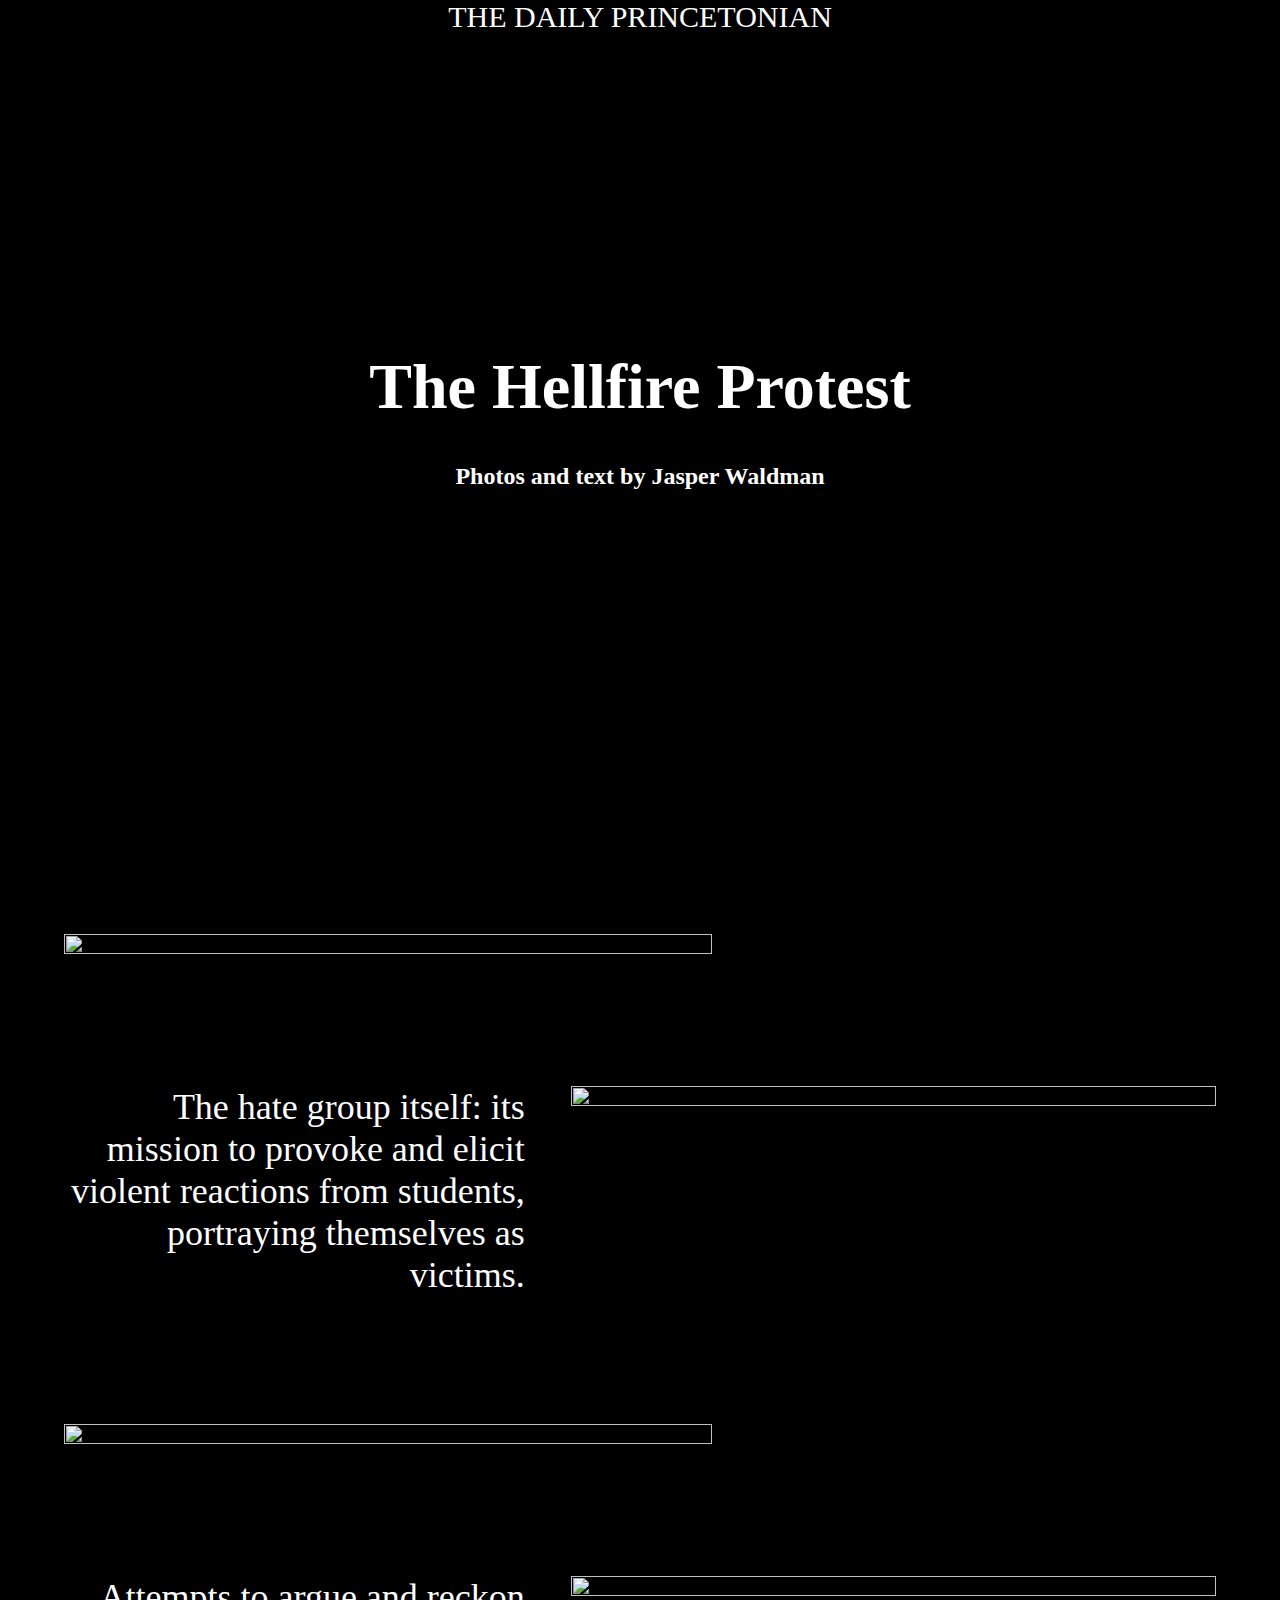
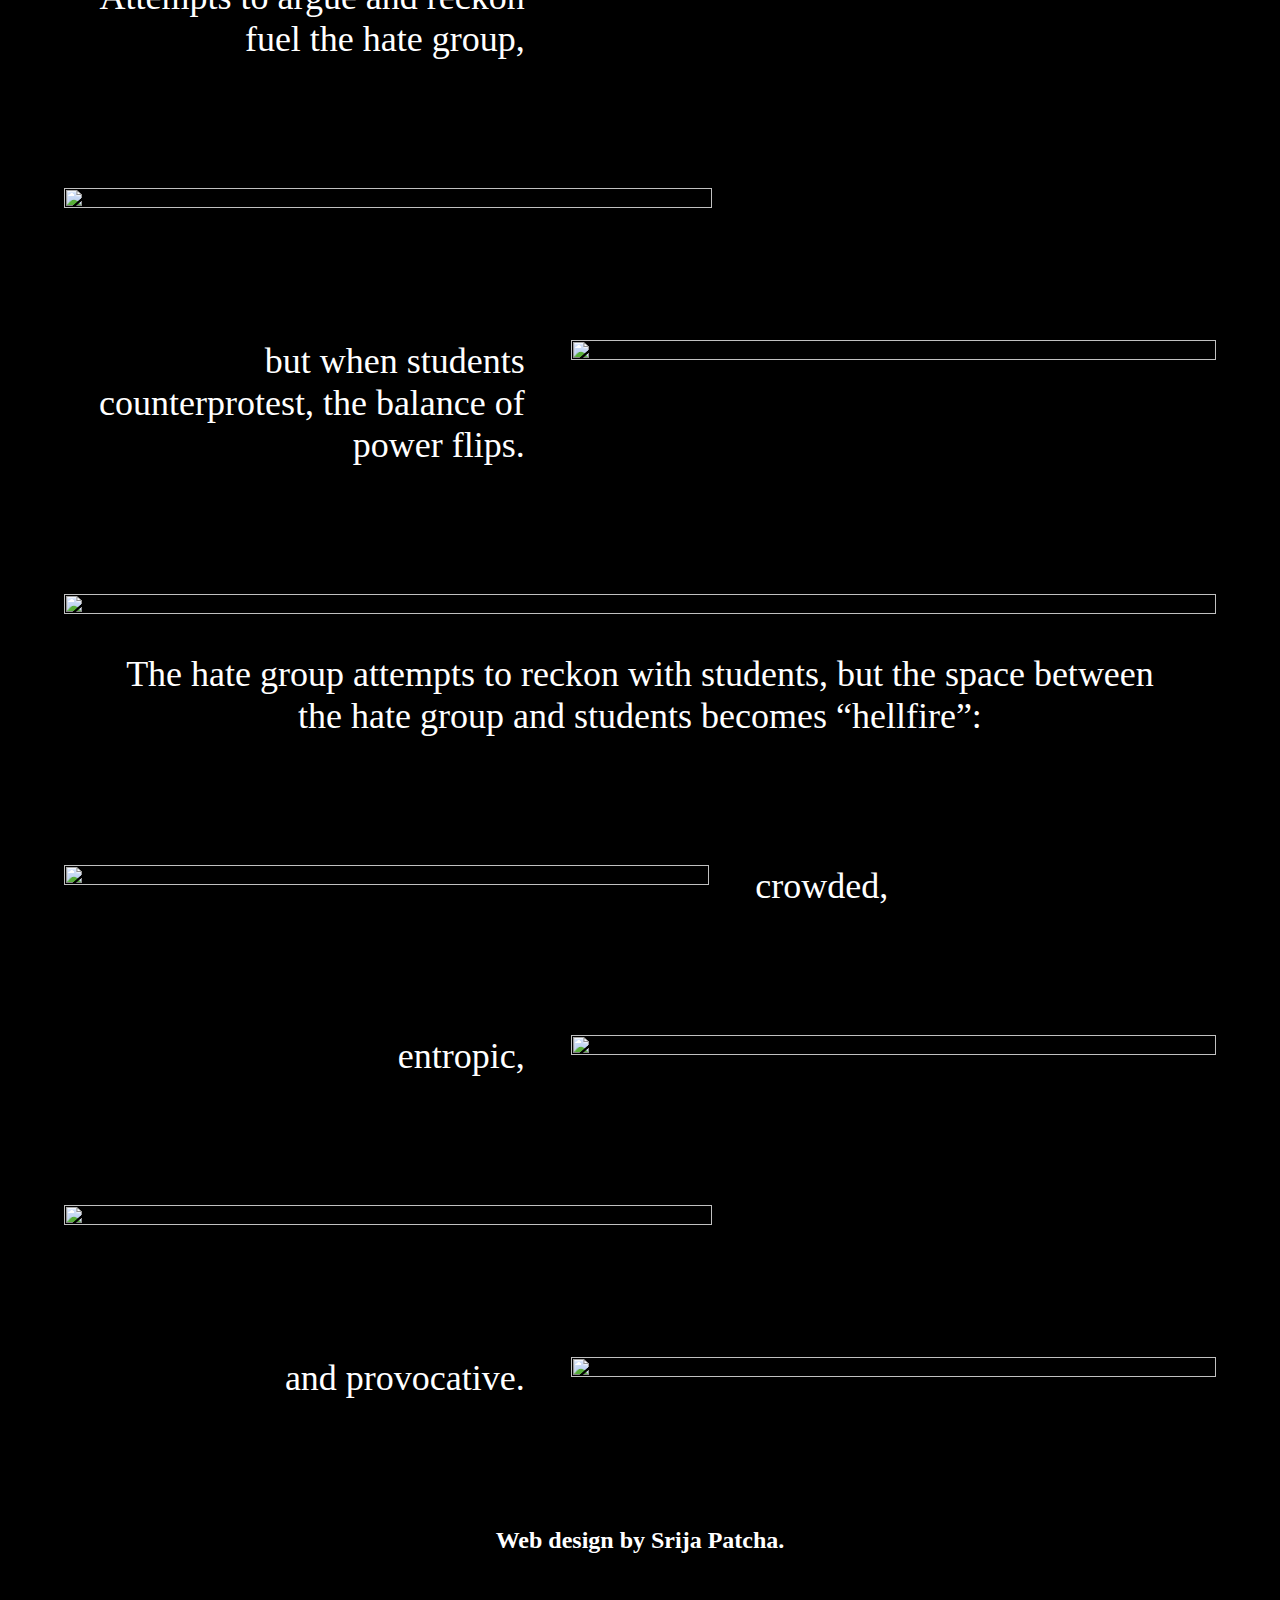
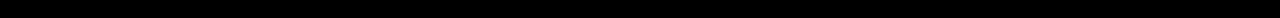
==== hellfire-essay/index.html @ 3157e3cf "added hellfire essay" ====
<!DOCTYPE html>
<html>
  <head>
    <!-- usually this can just be the headline, but check in -->
    <title>The Hellfire Protest</title>
    <!-- 
        CHANGE THIS! "preview-img.png" defines what the preview image will be for 
        links and social media, so be sure to change this to whatever the
         dominant media will be
    -->
    <meta property="og:image" content="assets/JSW06031.jpg">

    <!--
        CHANGE THIS! Make the content something meaningful to the article
        (reach out to editor for suggestions if needed)
    -->
    <meta property="og:description" content="The Hellfire Protest"/>

    <!-- defines standard character set—useful for ensuring curly quotes
      aren't corrupted by different encodings -->

    <meta http-equiv="Content-Type" content="text/html; charset=UTF-8">

    <!-- ensures mobile layout works-->
    <meta name="viewport" content="width=device-width">

    
    <!-- link to our logo for favicon -->
    <link rel="icon" type="image/png" href="https://dirgyzwl2hnqq.cloudfront.net/ff9419fb986f760c1b0b24d4b9046051/dist/img/favicons/apple-icon-57x57.png"/>
    
    <!-- Global site tag (gtag.js) - Google Analytics COMMENT OUT UNTIL PUB -->
    <!-- <script async src="https://www.googletagmanager.com/gtag/js?id=G-H0QFG1LJXS"></script>
    <script>
      window.dataLayer = window.dataLayer || [];
      function gtag(){dataLayer.push(arguments);}
      gtag('js', new Date());
      gtag('config', 'G-H0QFG1LJXS');
    </script> -->
     <!--/site tag-->
 
    <!-- 
        a reference to our brand fonts (if there's any Adobe font not 
        available on the stylesheet, let the head digital news 
        editor know and it can be added) 
    -->

    <script src="https://cdnjs.cloudflare.com/ajax/libs/jquery/3.5.1/jquery.min.js"></script>

    <link rel="stylesheet" href="https://use.typekit.net/gkx8zdh.css">

    <!-- reference to your CSS -->
    <link href="styles.css" rel="stylesheet" type="text/css"/>
    
    <!-- reference to your JavaScript -->
    <!-- <script src="script.js"></script> -->
    
    <!-- add references to additional scripts here if needed -->
    <script src="https://unpkg.com/intersection-observer"></script>
    <script src="https://unpkg.com/scrollama"></script>

  </head>

  <body>
    <!-- Content goes here -->
    <p class=logo style="text-align: center;"><a href="https://www.dailyprincetonian.com" style="color: white;">THE DAILY PRINCETONIAN</a></p>
    
    <div class="header">
        <h1 class="title">The Hellfire Protest</h1>
        <h2 class="author">Photos and text by Jasper Waldman</h2>
    </div>
    
    <div class="wide-frame">
        <img class="portrait-wide" src="assets/JSW05976.jpg">
    </div>

    <div class="frame-one reverse">
        <div class="caption-left">
            The hate group itself: its mission to provoke and elicit violent reactions from students, portraying themselves as victims.
        </div>
        <img class="portrait" src="assets/JSW05966.jpg">
    </div>

    <div class="wide-frame">
        <img class="portrait-wide" src="assets/JSW05946.jpg">
    </div>

    <div class="frame-one reverse">
        <div class="caption-left">
            Attempts to argue and reckon fuel the hate group,    
        </div>
        <img class="portrait" src="assets/JSW05925.jpg">
    </div>

    <div class="wide-frame">
        <img class="portrait-wide" src="assets/JSW05993.jpg">
    </div>

    <div class="frame-one reverse">
        <div class="caption-left">
            but when students counterprotest, the balance of power flips.    
        </div>
        <img class="landscape" src="assets/JSW06020.jpg">
    </div>

    <div class="wide-frame">
        <img class="landscape-wide" src="assets/JSW06031.jpg">
        <div class="caption-center">
            The hate group attempts to reckon with students, but the space between the hate group and students becomes “hellfire”:
        </div>
    </div>

    <div class="frame-two forward">
        <img class="landscape" src="assets/JSW06023.jpg">
        <div class="caption-right">
            crowded,    
        </div>
    </div>

    <div class="frame-one reverse">
        <div class="caption-left">
            entropic,   
        </div>
        <img class="portrait" src="assets/JSW06039.jpg">
    </div>

    <div class="wide-frame">
        <img class="portrait-wide" src="assets/JSW06066.jpg">
    </div>

    <div class="frame-one reverse">
        <div class="caption-left">
            and provocative.   
        </div>
        <img class="portrait" src="assets/JSW06058.jpg">
    </div>

    <div style="text-align: center; padding-top: 0; padding-bottom: 5%">
        <h2 style="text-align: center; color: white;">Web design by Srija Patcha.</h2>
    </div>

  </body>

  

</html>
---- hellfire-essay/styles.css ----
* {
    margin: 0; padding: 0;
    font-family: minion-pro;
}
  
body{
    background-color: black;
}

.header{
    height: 90vh;
    margin-bottom: 10vh;
    grid-column-start: 1;
    grid-column-end: 3;
  
    text-align: center;
    display: flex;
    flex-direction: column;
    justify-content: center;
    align-items: center;
}

.description{
    height: fit-content;
    padding-bottom: 10vh;
    grid-column-start: 1;
    grid-column-end: 3;
  
    text-align: center;
    display: flex;
    justify-content: center;
    align-items: center;
}

.logo a{
    color: white;
    text-decoration: none;
    font-size: 30px;
}

.author {
    padding: 3%;
    color: white;
}

.title {
    color: white;
    font-size: 5vw;
}

.frame-one {
    width: 90vw;
    margin: 10% auto;
    display: grid;
    grid-template-columns: 40% 56%;
    grid-gap: 4%;
}

.frame-two {
    width: 90vw;
    margin: 10% auto;
    display: grid;
    grid-template-columns: 56% 40%;
    grid-gap: 4%;
}

.wide-frame {
    width: 90vw;
    margin: 0 auto;
    height: fit-content;
}

.portrait-wide {
    width: 75%;
    height: fit-content;
    left: 5%;
}

.landscape-wide {
    width: 100%;
    height: fit-content;
}

.portrait {
    width: 100%;
    height: fit-content;
    left: 0%;
}

.landscape {
    width: 100%;
    height: fit-content;
    left: 0%;
}

.caption-center {
    width: 90%;
    margin: 0 auto;
    text-align: center;
    color: white;
    font-size: 2.25rem; 
    margin-top: 3%;
}

.caption-right {
    grid-column: 2;
    color: white;
    display: flex;
    align-items: center;
    justify-content: flex-start;
    margin: 0;
    font-size: 2.25rem;
}

.caption-left {
    grid-column: 1;
    color: white;
    display: flex;
    align-items: center;
    justify-content: flex-end;
    text-align: right;
    margin: 0;
    font-size: 2.25rem; 
}

h3 {
    width: 70vw;
    font-size: 25px;
    line-height: 40px;
    padding-bottom: 5%;
    font-weight: 100;
    color: white;
}

/* sets different rules for narrower screens (usually meaning mobile) If
you want to quickly test how this works on your computer, just make your 
browser window really skinny */
@media screen and (max-width: 800px) {

    .logo {
        font-size: 20px;
    }

    .title {
        font-size: 3.5rem;
    }

    .frame-one {
        display: unset;
        grid-template-columns: unset;
        grid-gap: unset;
        width: 90vw;
        margin: 10% auto;
    }

    .frame-two {
        display: unset;
        grid-template-columns: unset;
        grid-gap: unset;
        width: 90vw;
        margin: 10% auto;
    }

    .header {
        margin-bottom: 50%;
    }

    h3 {
        font-size: 1.4rem;
    }

    .forward {
        display: flex;
        flex-direction: column;
    }

    .reverse {
        display: flex;
        flex-direction: column-reverse;
    }

    .wide-frame {
        width: 90vw;
        margin: 0 auto;
        height: fit-content;
    }
    
    .portrait-wide {
        width: 100%;
        height: fit-content;
    }
    
    .landscape-wide {
        width: 100%;
        height: fit-content;
    }

    .caption-center {
        width: 94%;
        margin: 0 auto;
        text-align: center;
        color: white;
        font-size: 1.75rem; 
        margin-top: 3%;
    }

    .caption-right {
        width: 94%;
        margin: 0 auto;
        text-align: center;
        justify-content: center;
        align-items: center;
        color: white;
        font-size: 1.75rem; 
        margin-top: 3%;
    }
    
    .caption-left {
        width: 94%;
        margin: 0 auto;
        text-align: center;
        justify-content: center;
        align-items: center;
        color: white;
        font-size: 1.75rem; 
        margin-top: 3%;
    }
}
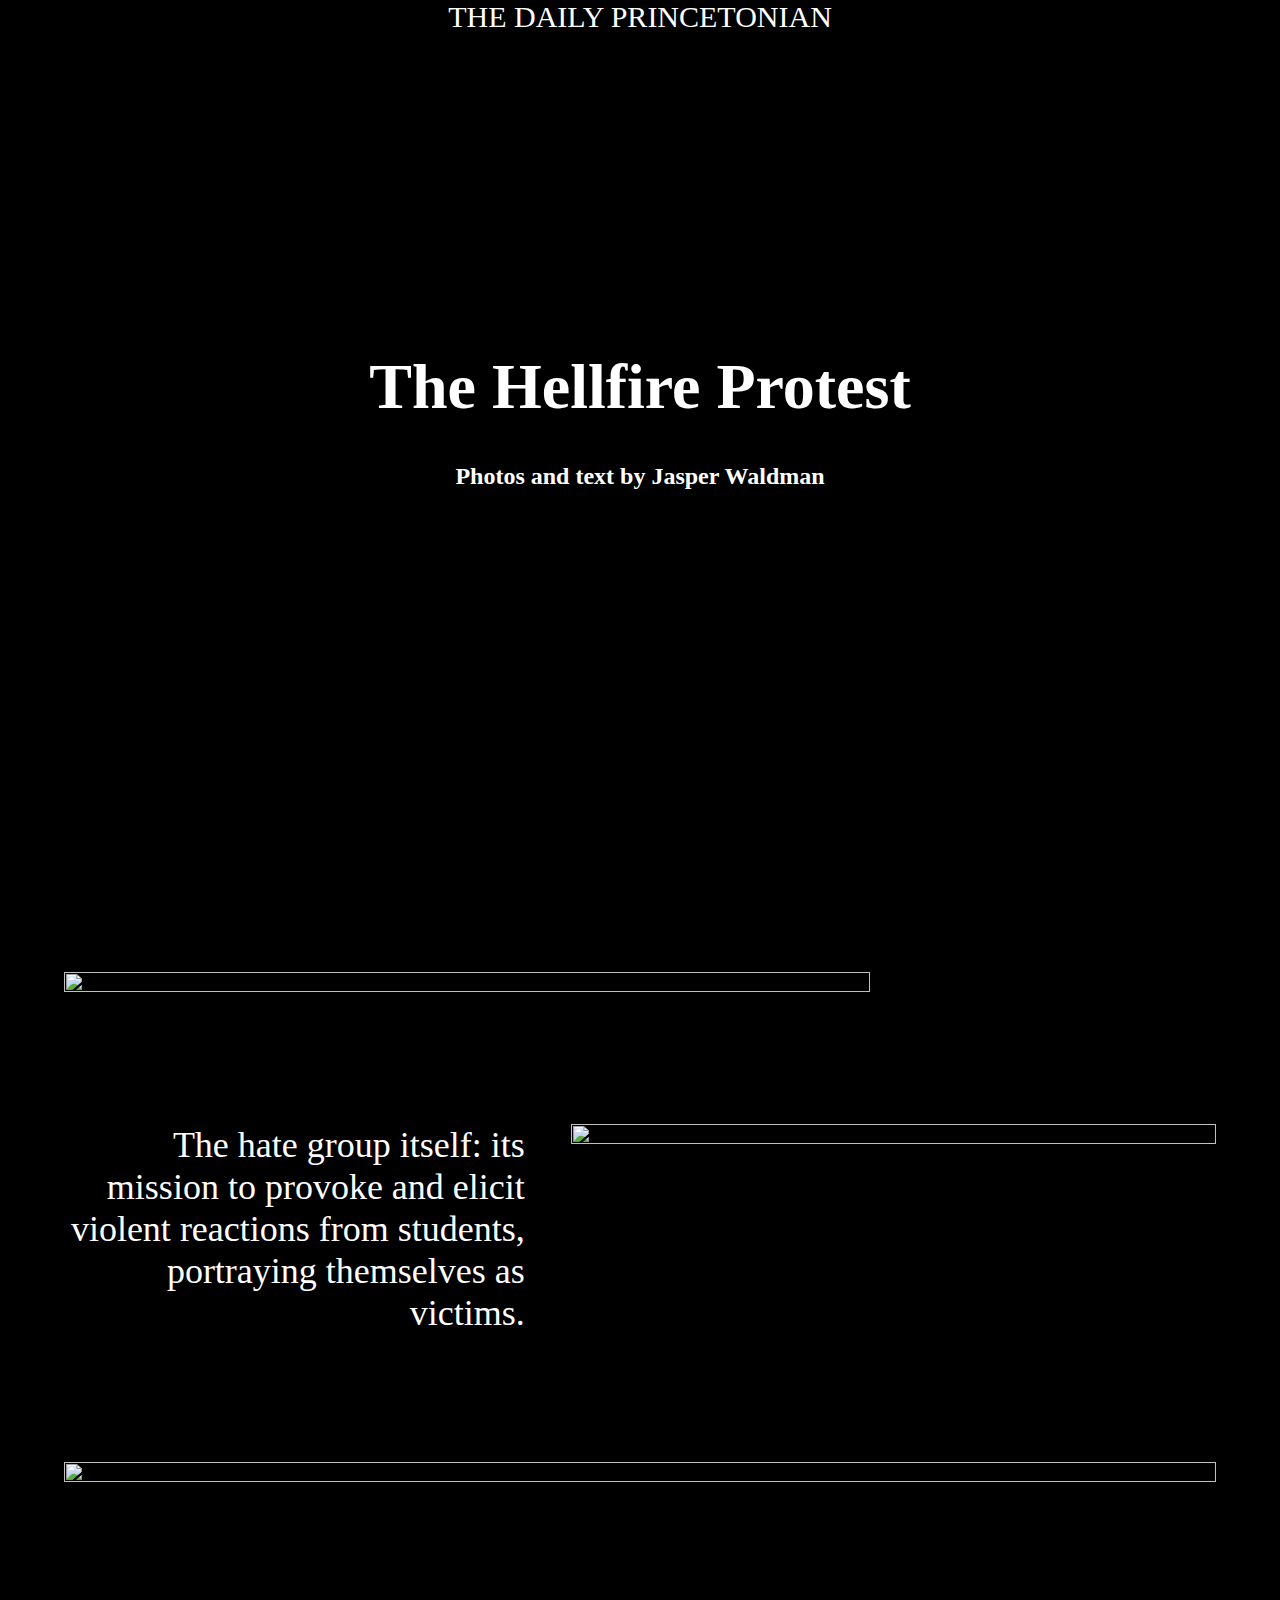
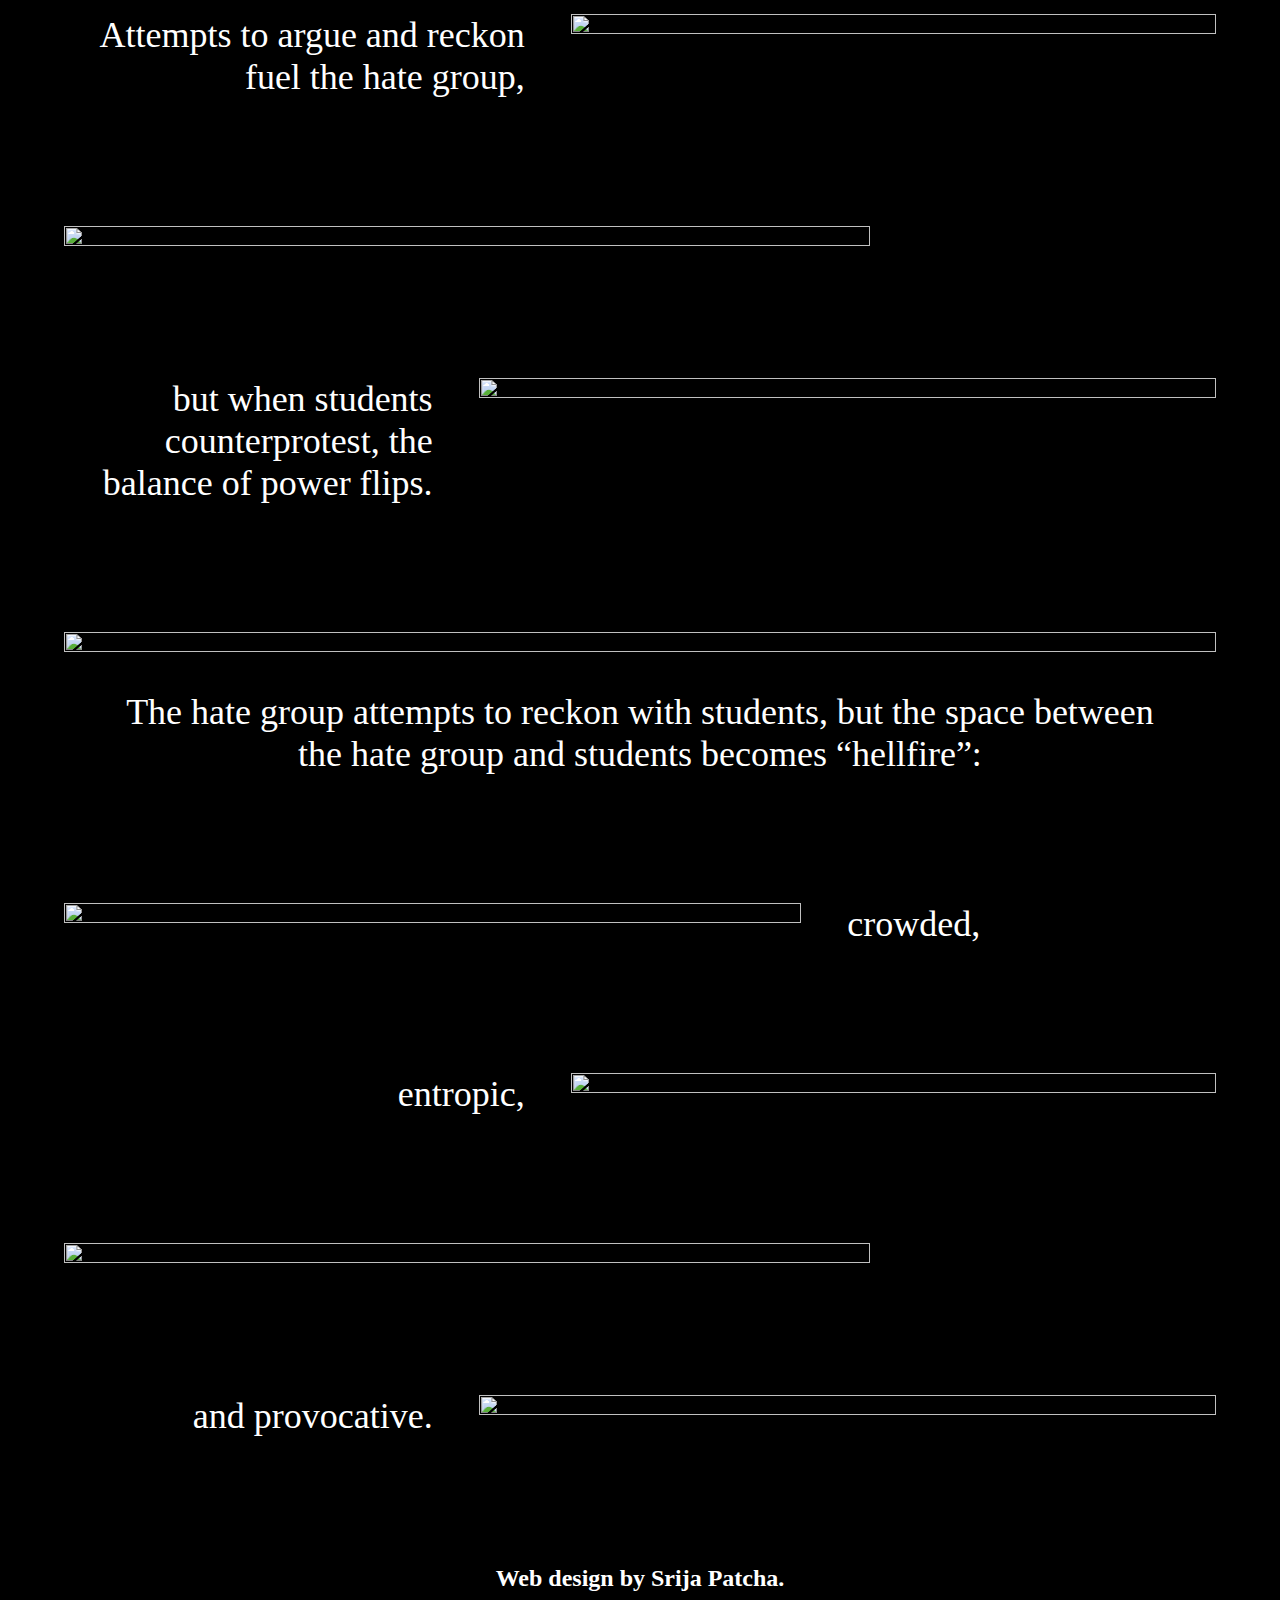
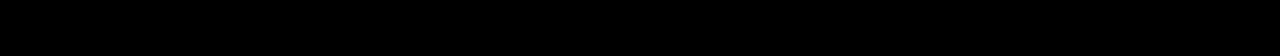
==== commit 967f1411: "fixed sizing issues" ====
--- a/hellfire-essay/index.html
+++ b/hellfire-essay/index.html
@@ -69,6 +69,116 @@
         <h2 class="author">Photos and text by Jasper Waldman</h2>
     </div>
     
+    <div class="frame wide reverse">
+        <div class="photo-right-portrait">
+            <div class="image-border-right-portrait">
+                <img class="portrait" src="assets/JSW05976.jpg">
+            </div>
+        </div>
+    </div>
+
+    <div class="frame image-right reverse">
+        <div class="caption-left">
+            The hate group itself: its mission to provoke and elicit violent reactions from students, portraying themselves as victims.
+        </div>
+        <div class="photo-right-portrait">
+            <div class="image-border-right-portrait" style="width: 100%;">
+                <img class="portrait" src="assets/JSW05966.jpg">
+            </div>
+        </div>
+    </div>
+
+    <div class="frame wide reverse">
+        <div class="photo-right-landscape">
+            <div class="image-border-right-landscape">
+                <img class="landscape" src="assets/JSW05946.jpg">
+            </div>
+        </div>
+    </div>
+
+    <div class="frame image-right reverse">
+        <div class="caption-left">
+            Attempts to argue and reckon fuel the hate group,
+        </div>
+        <div class="photo-right-portrait">
+            <div class="image-border-right-portrait" style="width: 100%;">
+                <img class="portrait" src="assets/JSW05925.jpg">
+            </div>
+        </div>
+    </div>
+
+    <div class="frame wide reverse">
+        <div class="photo-right-portrait">
+            <div class="image-border-right-portrait">
+                <img class="portrait" src="assets/JSW05993.jpg">
+            </div>
+        </div>
+    </div>
+
+    <div class="frame image-right-ls reverse">
+        <div class="caption-left">
+            but when students counterprotest, the balance of power flips.
+        </div>
+        <div class="photo-right-portrait">
+            <div class="image-border-right-portrait" style="width: 100%;">
+                <img class="portrait" src="assets/JSW06020.jpg">
+            </div>
+        </div>
+    </div>
+
+    <div class="frame wide reverse">
+        <div class="photo-right-landscape">
+            <div class="image-border-right-landscape">
+                <img class="landscape" src="assets/JSW06031.jpg">
+            </div>
+            <div class="caption-center">
+                The hate group attempts to reckon with students, but the space between the hate group and students becomes “hellfire”:
+            </div>
+        </div>
+    </div>
+
+    <div class="frame image-left-ls forward">
+        <div class="photo-left-landscape">
+            <div class="image-border-left-landscape">
+                <img class="landscape" src="assets/JSW06023.jpg">
+            </div>
+        </div>
+        <div class="caption-right">
+            crowded,
+        </div>
+    </div>
+
+    <div class="frame image-right reverse">
+        <div class="caption-left">
+            entropic, 
+        </div>
+        <div class="photo-right-portrait">
+            <div class="image-border-right-portrait" style="width: 100%;">
+                <img class="portrait" src="assets/JSW06039.jpg">
+            </div>
+        </div>
+    </div>
+
+    <div class="frame wide reverse">
+        <div class="photo-right-portrait">
+            <div class="image-border-right-portrait">
+                <img class="portrait" src="assets/JSW06066.jpg">
+            </div>
+        </div>
+    </div>
+
+    <div class="frame image-right-ls reverse">
+        <div class="caption-left">
+            and provocative.
+        </div>
+        <div class="photo-right-portrait">
+            <div class="image-border-right-portrait" style="width: 100%;">
+                <img class="portrait" src="assets/JSW06058.jpg">
+            </div>
+        </div>
+    </div>
+
+<!-- 
     <div class="wide-frame">
         <img class="portrait-wide" src="assets/JSW05976.jpg">
     </div>
@@ -81,7 +191,7 @@
     </div>
 
     <div class="wide-frame">
-        <img class="portrait-wide" src="assets/JSW05946.jpg">
+        <img class="landscape-wide" src="assets/JSW05946.jpg">
     </div>
 
     <div class="frame-one reverse">
@@ -92,7 +202,7 @@
     </div>
 
     <div class="wide-frame">
-        <img class="portrait-wide" src="assets/JSW05993.jpg">
+        <img class="portrait-wide special-four" src="assets/JSW05993.jpg">
     </div>
 
     <div class="frame-one reverse">
@@ -103,14 +213,14 @@
     </div>
 
     <div class="wide-frame">
-        <img class="landscape-wide" src="assets/JSW06031.jpg">
+        <img class="landscape-wide special-one" src="assets/JSW06031.jpg">
         <div class="caption-center">
             The hate group attempts to reckon with students, but the space between the hate group and students becomes “hellfire”:
         </div>
     </div>
 
     <div class="frame-two forward">
-        <img class="landscape" src="assets/JSW06023.jpg">
+        <img class="landscape special-two" src="assets/JSW06023.jpg">
         <div class="caption-right">
             crowded,    
         </div>
@@ -120,7 +230,7 @@
         <div class="caption-left">
             entropic,   
         </div>
-        <img class="portrait" src="assets/JSW06039.jpg">
+        <img class="portrait special-three" src="assets/JSW06039.jpg">
     </div>
 
     <div class="wide-frame">
@@ -131,8 +241,8 @@
         <div class="caption-left">
             and provocative.   
         </div>
-        <img class="portrait" src="assets/JSW06058.jpg">
-    </div>
+        <img class="landscape" src="assets/JSW06058.jpg">
+    </div> -->
 
     <div style="text-align: center; padding-top: 0; padding-bottom: 5%">
         <h2 style="text-align: center; color: white;">Web design by Srija Patcha.</h2>
--- a/hellfire-essay/styles.css
+++ b/hellfire-essay/styles.css
@@ -5,6 +5,9 @@
   
 body{
     background-color: black;
+    /* animation: fadeInAnimation ease 1.0s; 
+    animation-iteration-count: 1; 
+    animation-fill-mode: forwards; */
 }
 
 .header{
@@ -36,6 +39,313 @@
     color: white;
     text-decoration: none;
     font-size: 30px;
+    
+}
+
+.author {
+    padding: 3%;
+    color: white;
+}
+
+.title {
+    color: white;
+    font-size: 5vw;
+}
+
+.frame {
+    width: 90vw;
+    margin: 10% auto;
+    display: grid;
+
+    /* padding-bottom: 5%;
+    opacity: 0; */
+
+    /* -webkit-transition: all 0.2s ease;
+    -moz-transition: all 0.2s ease;
+    -o-transition: all 0.2s ease;
+    -ms-transition: all 0.2s ease;
+    transition: all 0.2s ease; */
+}
+
+.image-right {
+    grid-template-columns: 40% 56%;
+    grid-gap: 4%;
+}
+
+.image-right-ls {
+    grid-template-columns: 32% 64%;
+    grid-gap: 4%;
+}
+
+.image-left-ls {
+    grid-template-columns: 64% 32%;
+    grid-gap: 4%;
+}
+
+.wide {
+    grid-template-columns: 0% 100%;
+    grid-gap: 0%;
+
+    /* padding-bottom: 5%;
+    opacity: 0; */
+
+    /* -webkit-transition: all 0.2s ease;
+    -moz-transition: all 0.2s ease;
+    -o-transition: all 0.2s ease;
+    -ms-transition: all 0.2s ease;
+    transition: all 0.2s ease; */
+}
+
+/* .special {
+    padding-bottom: 0%;
+}
+
+.in-view {
+    opacity: 1;
+} */
+
+.photo-left-landscape {
+    grid-column: 1;
+    text-align: right;
+}
+
+.photo-right-landscape {
+    grid-column: 2;
+    text-align: left;
+}
+
+.photo-right-portrait {
+    grid-column: 2;
+    text-align: left;
+}
+
+.image-border-left-landscape {
+    width: 100%;
+    height: fit-content;
+    /* padding: 2%;    
+    border: 1px solid white; */
+    display: flex;
+    justify-self: flex-end;
+}
+
+.image-border-right-portrait {
+    width: 70%;
+    height: fit-content;
+    /* padding: 2%;    
+    border: 1px solid white; */
+    display: flex;
+    justify-self: flex-start;
+}
+
+.image-border-right-landscape {
+    width: 100%;
+    height: fit-content;
+    /* padding: 2%;    
+    border: 1px solid white; */
+    display: flex;
+    justify-self: flex-start;
+}
+
+.landscape {
+    margin: 0;
+    width: 100%;
+    height: 100%;
+    max-width: 2400px;
+    max-height: 1600px;
+}
+
+.portrait {
+    margin: 0;
+    width: 100%;
+    height: 100%;
+    max-width: 1600px;
+    max-height: 2400px;
+}
+
+.caption-right {
+    grid-column: 2;
+    color: white;
+    display: flex;
+    align-items: center;
+    justify-content: flex-start;
+    text-align: left;
+    margin: 0;
+    font-size: 2.25rem;
+    /* overflow: scroll; */
+}
+
+.caption-left {
+    grid-column: 1;
+    color: white;
+    display: flex;
+    align-items: center;
+    justify-content: flex-end;
+    text-align: right;
+    margin: 0;
+    font-size: 2.25rem;
+    /* overflow: scroll; */
+}
+
+.caption-center {
+    width: 90%;
+    margin: 0 auto;
+    text-align: center;
+    color: white;
+    font-size: 2.25rem; 
+    margin-top: 3%;
+}
+
+h3 {
+    width: 70vw;
+    font-size: 25px;
+    line-height: 40px;
+    padding-bottom: 5%;
+    font-weight: 100;
+    color: white;
+}
+
+/* sets different rules for narrower screens (usually meaning mobile) If
+you want to quickly test how this works on your computer, just make your 
+browser window really skinny */
+@media screen and (max-width: 800px) {
+
+    .logo {
+        font-size: 20px;
+    }
+
+    .title {
+        font-size: 3.5rem;
+    }
+
+    .frame {
+        width: 90vw;
+        margin: 20% auto;
+        display: unset;
+        grid-template-columns: unset;
+        grid-gap: unset;
+    }
+
+    .header {
+        margin-bottom: 50%;
+    }
+
+    .description {
+        margin-bottom: 10%;
+    }
+
+    h3 {
+        font-size: 1.4rem;
+    }
+
+    .dropcap {
+        margin-top: 20px;
+    }
+
+    .forward {
+        display: flex;
+        flex-direction: column;
+    }
+
+    .reverse {
+        display: flex;
+        flex-direction: column-reverse;
+    }
+
+    .photo-left-landscape {
+        grid-column: unset;
+        text-align: center;
+        height: fit-content;
+    }
+    
+    .photo-right-landscape {
+        grid-column: unset;
+        text-align: center;
+        height: fit-content;
+    }
+    
+    .photo-right-portrait {
+        grid-column: unset;
+        text-align: center;
+        height: fit-content;
+    }
+
+    .image-border-right-portrait {
+        width: 100%;
+        height: fit-content;
+        /* padding: 2%;    
+        border: 1px solid white; */
+        display: flex;
+        justify-self: flex-start;
+    }
+
+    .caption-right {
+        flex: 1;
+        grid-column: unset;
+        color: white;
+        display: flex;
+        align-items: center;
+        justify-content: center;
+        text-align: center;
+        margin: 5% 0 0 0;
+        font-size: 1.75rem;
+    }
+    
+    .caption-left {
+        flex: 1;
+        grid-column: unset;
+        color: white;
+        display: flex;
+        align-items: center;
+        justify-content: center;
+        text-align: center;
+        margin: 5% 0 0 0;
+        font-size: 1.75rem;
+    }
+
+    .caption-center {
+        font-size: 1.75rem;
+    }
+}
+
+
+/* * {
+    margin: 0; padding: 0;
+    font-family: minion-pro;
+}
+  
+body{
+    background-color: black;
+}
+
+.header{
+    height: 90vh;
+    margin-bottom: 10vh;
+    grid-column-start: 1;
+    grid-column-end: 3;
+  
+    text-align: center;
+    display: flex;
+    flex-direction: column;
+    justify-content: center;
+    align-items: center;
+}
+
+.description{
+    height: fit-content;
+    padding-bottom: 10vh;
+    grid-column-start: 1;
+    grid-column-end: 3;
+  
+    text-align: center;
+    display: flex;
+    justify-content: center;
+    align-items: center;
+}
+
+.logo a{
+    color: white;
+    text-decoration: none;
+    font-size: 30px;
 }
 
 .author {
@@ -74,23 +384,40 @@
     width: 75%;
     height: fit-content;
     left: 5%;
+    max-height: 1400px;
 }
 
 .landscape-wide {
-    width: 100%;
-    height: fit-content;
+    width: 75%;
+    height: fit-content;
+    max-height: 700px;
 }
 
 .portrait {
     width: 100%;
     height: fit-content;
     left: 0%;
+    max-height: 1050px;
 }
 
 .landscape {
     width: 100%;
     height: fit-content;
     left: 0%;
+    max-height: 550px;
+}
+
+.special-one {
+    width: 100%; 
+    max-height: 900px;
+}
+
+.special-two {
+    max-height: 500px;
+}
+
+.special-three {
+    max-height: 900px;
 }
 
 .caption-center {
@@ -130,12 +457,12 @@
     padding-bottom: 5%;
     font-weight: 100;
     color: white;
-}
+} */
 
 /* sets different rules for narrower screens (usually meaning mobile) If
 you want to quickly test how this works on your computer, just make your 
 browser window really skinny */
-@media screen and (max-width: 800px) {
+/* @media screen and (max-width: 800px) {
 
     .logo {
         font-size: 20px;
@@ -225,4 +552,49 @@
         font-size: 1.75rem; 
         margin-top: 3%;
     }
-}
+
+    .portrait-wide {
+        width: 100%;
+        height: fit-content;
+        left: 5%;
+        max-height: 700px;
+    }
+    
+    .landscape-wide {
+        width: 100%;
+        height: fit-content;
+        max-height: 450px;
+    }
+    
+    .portrait {
+        width: 100%;
+        height: fit-content;
+        left: 0%;
+        max-height: 750px;
+    }
+    
+    .landscape {
+        width: 100%;
+        height: fit-content;
+        left: 0%;
+        max-height: 450px;
+    }    
+
+    .special-one {
+        width: 100%; 
+        max-height: 380px;
+    }
+    
+    .special-two {
+        max-height: 500px;
+    }
+    
+    .special-three {
+        max-height: 900px;
+    }
+
+    .special-four {
+        max-height: 800px;
+    }
+}
+ */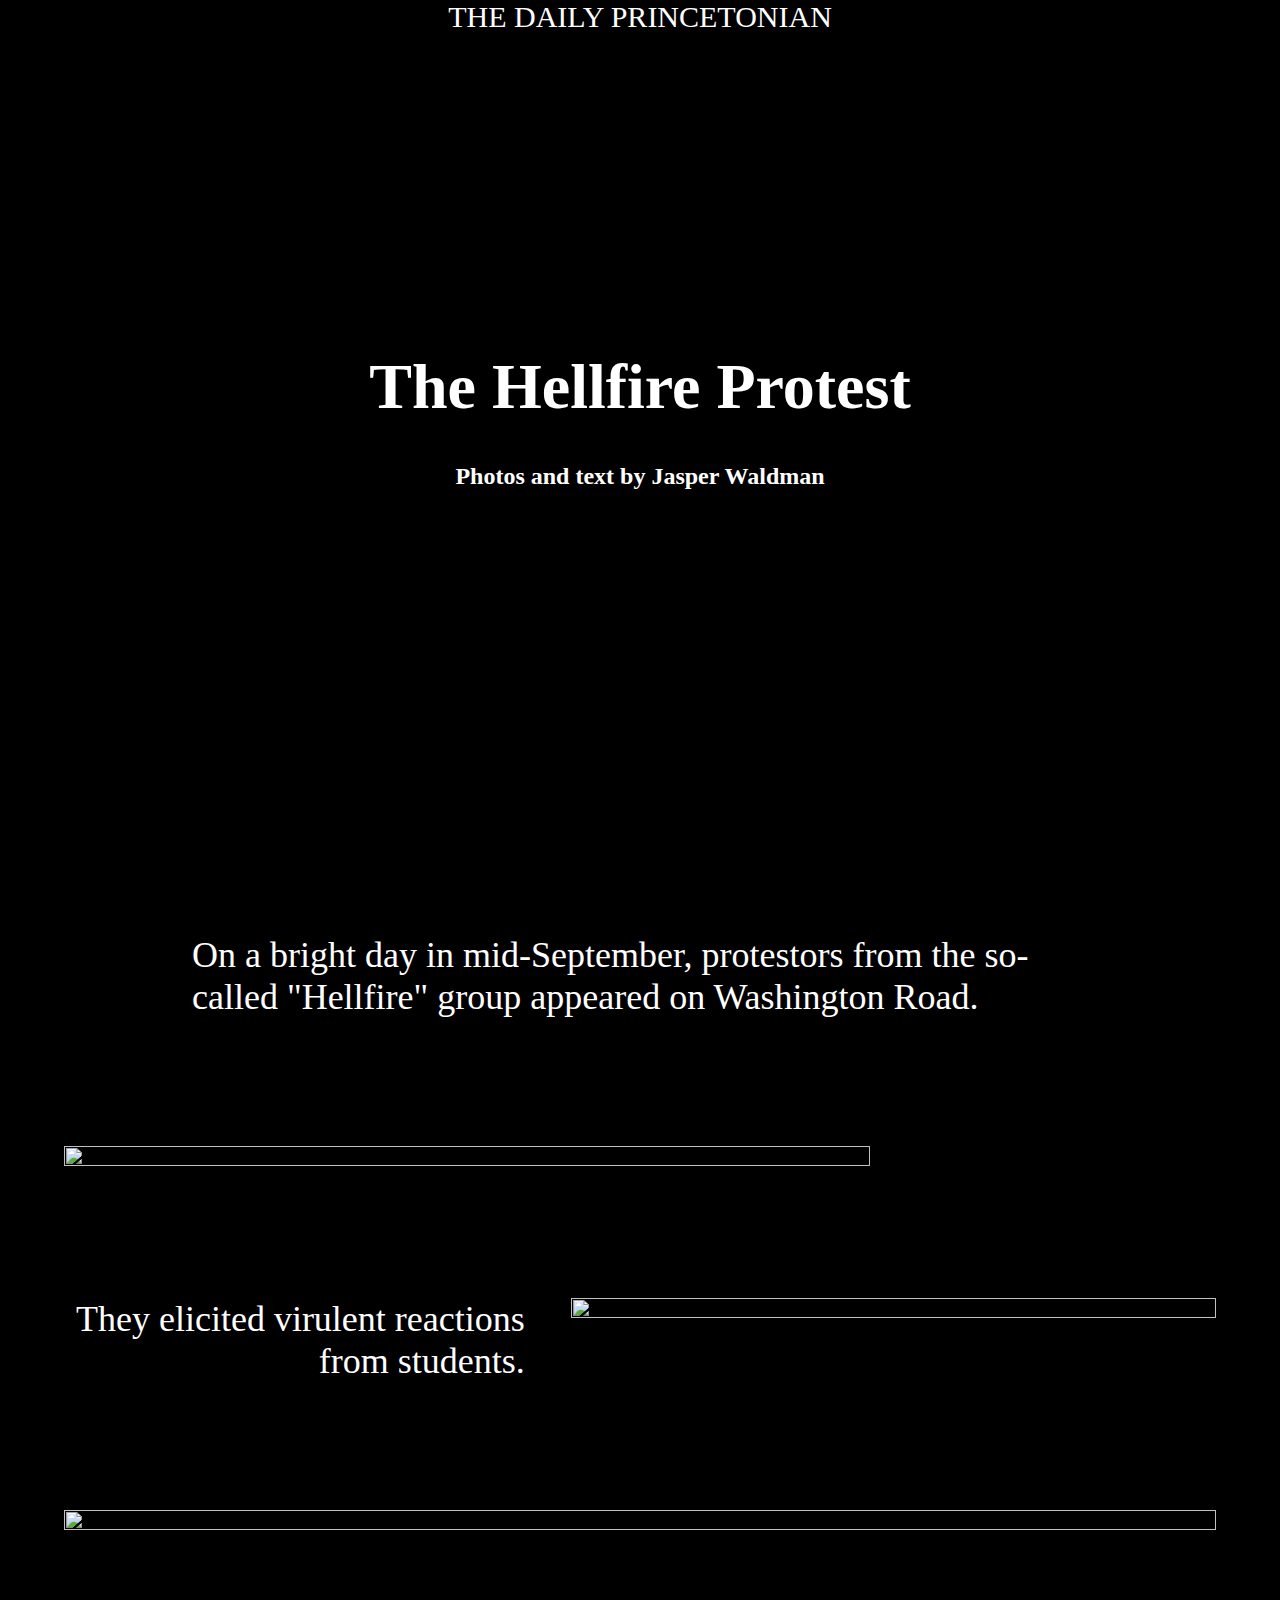
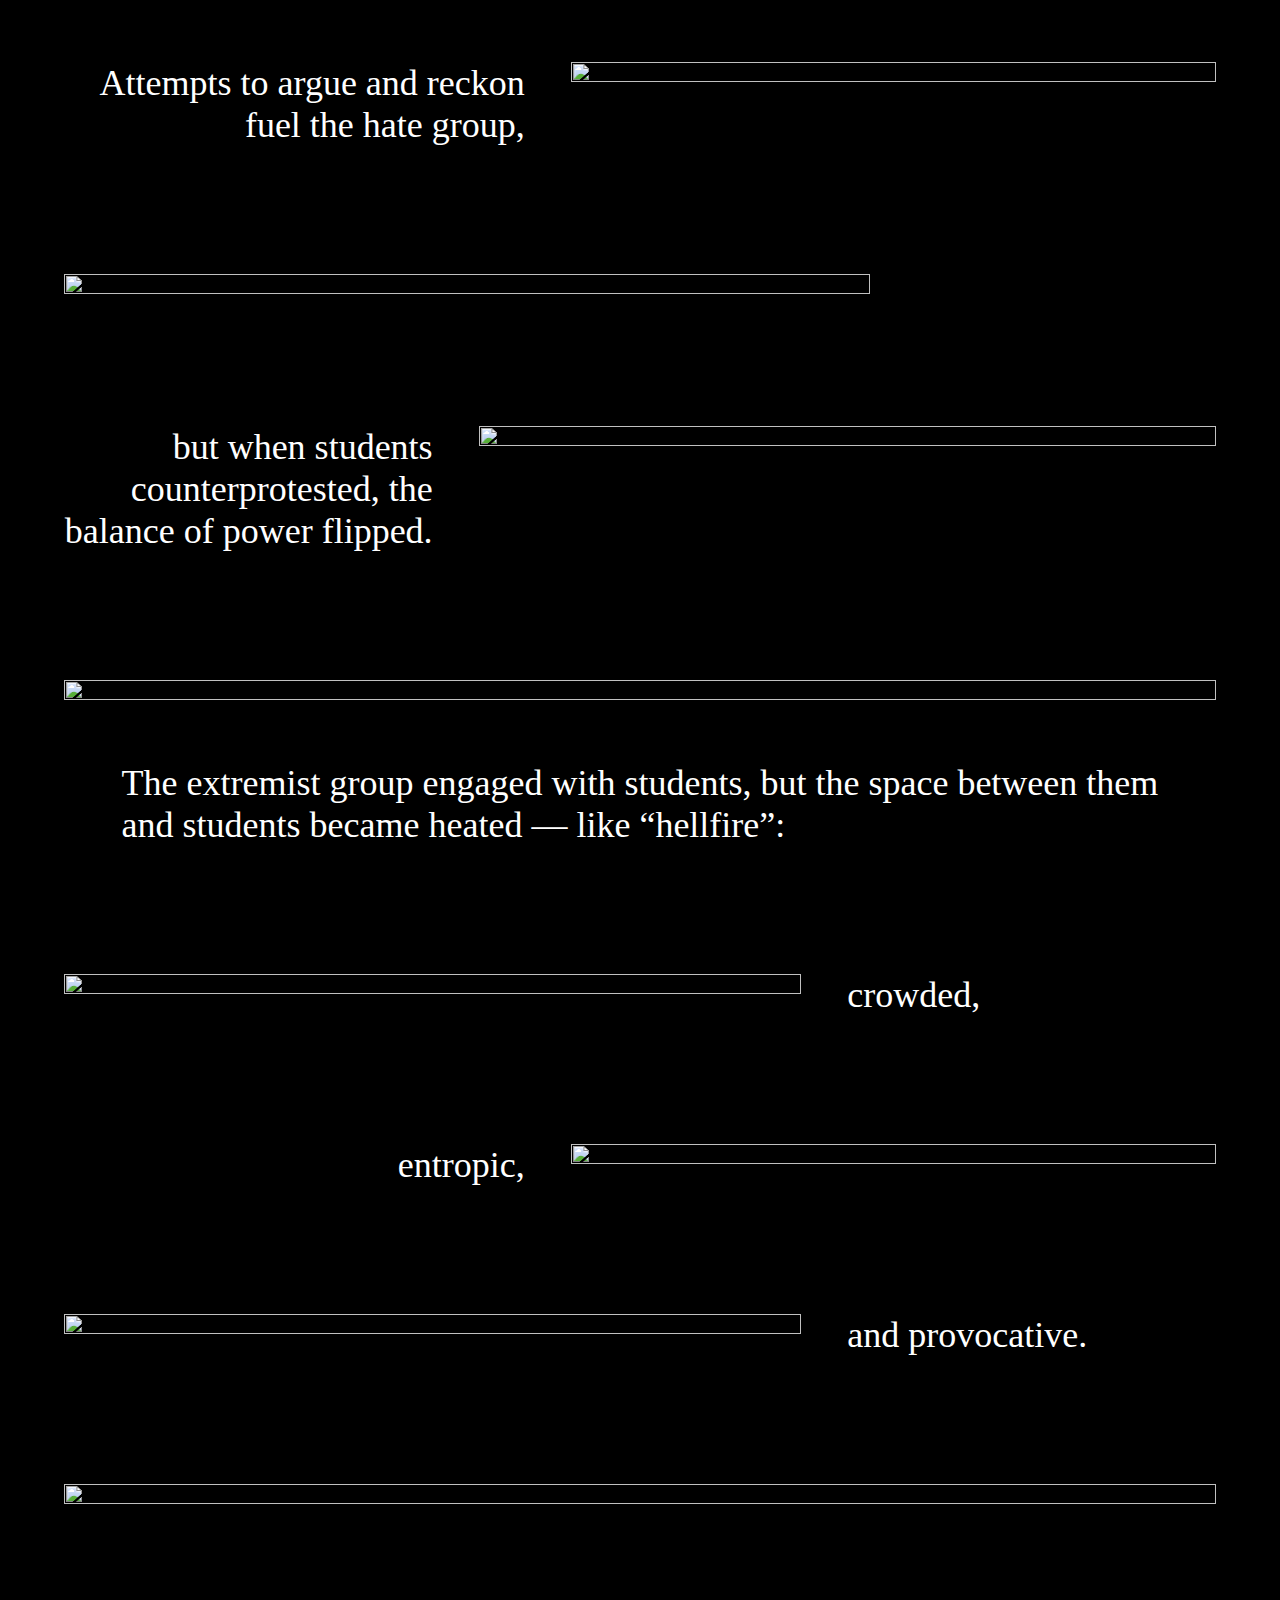
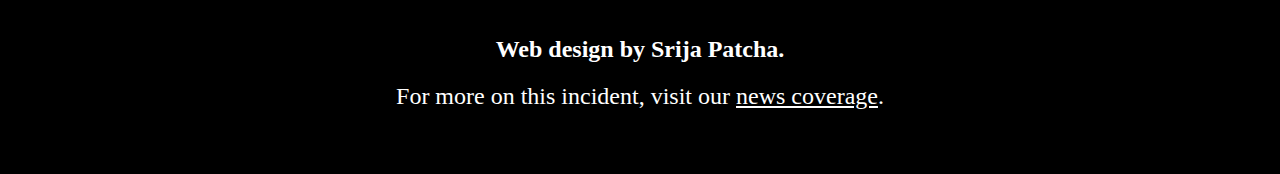
==== commit 0895b0e5: "copy changes" ====
--- a/hellfire-essay/index.html
+++ b/hellfire-essay/index.html
@@ -8,7 +8,7 @@
         links and social media, so be sure to change this to whatever the
          dominant media will be
     -->
-    <meta property="og:image" content="assets/JSW06031.jpg">
+    <meta property="og:image" content="https://assets.dailyprincetonian.com/projects.dailyprincetonian.com/hellfire-protest/JSW06031.jpg">
 
     <!--
         CHANGE THIS! Make the content something meaningful to the article
@@ -68,22 +68,26 @@
         <h1 class="title">The Hellfire Protest</h1>
         <h2 class="author">Photos and text by Jasper Waldman</h2>
     </div>
+
+    <div class="description" style="text-align: left;">
+        <h3>On a bright day in mid-September, protestors from the so-called "Hellfire" group appeared on Washington Road.</h3>
+    </div>
     
     <div class="frame wide reverse">
         <div class="photo-right-portrait">
             <div class="image-border-right-portrait">
-                <img class="portrait" src="assets/JSW05976.jpg">
+                <img class="portrait" src="https://assets.dailyprincetonian.com/projects.dailyprincetonian.com/hellfire-protest/JSW05976.jpg">
             </div>
         </div>
     </div>
 
     <div class="frame image-right reverse">
         <div class="caption-left">
-            The hate group itself: its mission to provoke and elicit violent reactions from students, portraying themselves as victims.
+            They elicited virulent reactions from students.    
         </div>
         <div class="photo-right-portrait">
             <div class="image-border-right-portrait" style="width: 100%;">
-                <img class="portrait" src="assets/JSW05966.jpg">
+                <img class="portrait" src="https://assets.dailyprincetonian.com/projects.dailyprincetonian.com/hellfire-protest/JSW05966.jpg">
             </div>
         </div>
     </div>
@@ -91,7 +95,7 @@
     <div class="frame wide reverse">
         <div class="photo-right-landscape">
             <div class="image-border-right-landscape">
-                <img class="landscape" src="assets/JSW05946.jpg">
+                <img class="landscape" src="https://assets.dailyprincetonian.com/projects.dailyprincetonian.com/hellfire-protest/JSW05946.jpg">
             </div>
         </div>
     </div>
@@ -102,7 +106,7 @@
         </div>
         <div class="photo-right-portrait">
             <div class="image-border-right-portrait" style="width: 100%;">
-                <img class="portrait" src="assets/JSW05925.jpg">
+                <img class="portrait" src="https://assets.dailyprincetonian.com/projects.dailyprincetonian.com/hellfire-protest/JSW05925.jpg">
             </div>
         </div>
     </div>
@@ -110,18 +114,18 @@
     <div class="frame wide reverse">
         <div class="photo-right-portrait">
             <div class="image-border-right-portrait">
-                <img class="portrait" src="assets/JSW05993.jpg">
+                <img class="portrait" src="https://assets.dailyprincetonian.com/projects.dailyprincetonian.com/hellfire-protest/JSW05993.jpg">
             </div>
         </div>
     </div>
 
     <div class="frame image-right-ls reverse">
         <div class="caption-left">
-            but when students counterprotest, the balance of power flips.
+            but when students counterprotested, the balance of power flipped.
         </div>
         <div class="photo-right-portrait">
             <div class="image-border-right-portrait" style="width: 100%;">
-                <img class="portrait" src="assets/JSW06020.jpg">
+                <img class="portrait" src="https://assets.dailyprincetonian.com/projects.dailyprincetonian.com/hellfire-protest/JSW06020.jpg">
             </div>
         </div>
     </div>
@@ -129,10 +133,10 @@
     <div class="frame wide reverse">
         <div class="photo-right-landscape">
             <div class="image-border-right-landscape">
-                <img class="landscape" src="assets/JSW06031.jpg">
+                <img class="landscape" src="https://assets.dailyprincetonian.com/projects.dailyprincetonian.com/hellfire-protest/JSW06031.jpg">
             </div>
             <div class="caption-center">
-                The hate group attempts to reckon with students, but the space between the hate group and students becomes “hellfire”:
+                The extremist group engaged with students, but the space between them and students became heated — like “hellfire”:    
             </div>
         </div>
     </div>
@@ -140,7 +144,7 @@
     <div class="frame image-left-ls forward">
         <div class="photo-left-landscape">
             <div class="image-border-left-landscape">
-                <img class="landscape" src="assets/JSW06023.jpg">
+                <img class="landscape" src="https://assets.dailyprincetonian.com/projects.dailyprincetonian.com/hellfire-protest/JSW06023.jpg">
             </div>
         </div>
         <div class="caption-right">
@@ -154,102 +158,34 @@
         </div>
         <div class="photo-right-portrait">
             <div class="image-border-right-portrait" style="width: 100%;">
-                <img class="portrait" src="assets/JSW06039.jpg">
+                <img class="portrait" src="https://assets.dailyprincetonian.com/projects.dailyprincetonian.com/hellfire-protest/JSW06039.jpg">
             </div>
         </div>
     </div>
 
+    <div class="frame image-left-ls forward">
+        <div class="photo-left-landscape">
+            <div class="image-border-left-landscape">
+                <img class="landscape" src="https://assets.dailyprincetonian.com/projects.dailyprincetonian.com/hellfire-protest/JSW06066.jpg">
+            </div>
+        </div>
+        <div class="caption-right">
+            and provocative.
+        </div>
+    </div>
+
     <div class="frame wide reverse">
-        <div class="photo-right-portrait">
-            <div class="image-border-right-portrait">
-                <img class="portrait" src="assets/JSW06066.jpg">
+        <div class="photo-right-landscape">
+            <div class="image-border-right-landscape">
+                <img class="landscape" src="https://assets.dailyprincetonian.com/projects.dailyprincetonian.com/hellfire-protest/JSW06058.jpg">
             </div>
         </div>
     </div>
 
-    <div class="frame image-right-ls reverse">
-        <div class="caption-left">
-            and provocative.
-        </div>
-        <div class="photo-right-portrait">
-            <div class="image-border-right-portrait" style="width: 100%;">
-                <img class="portrait" src="assets/JSW06058.jpg">
-            </div>
-        </div>
-    </div>
-
-<!-- 
-    <div class="wide-frame">
-        <img class="portrait-wide" src="assets/JSW05976.jpg">
-    </div>
-
-    <div class="frame-one reverse">
-        <div class="caption-left">
-            The hate group itself: its mission to provoke and elicit violent reactions from students, portraying themselves as victims.
-        </div>
-        <img class="portrait" src="assets/JSW05966.jpg">
-    </div>
-
-    <div class="wide-frame">
-        <img class="landscape-wide" src="assets/JSW05946.jpg">
-    </div>
-
-    <div class="frame-one reverse">
-        <div class="caption-left">
-            Attempts to argue and reckon fuel the hate group,    
-        </div>
-        <img class="portrait" src="assets/JSW05925.jpg">
-    </div>
-
-    <div class="wide-frame">
-        <img class="portrait-wide special-four" src="assets/JSW05993.jpg">
-    </div>
-
-    <div class="frame-one reverse">
-        <div class="caption-left">
-            but when students counterprotest, the balance of power flips.    
-        </div>
-        <img class="landscape" src="assets/JSW06020.jpg">
-    </div>
-
-    <div class="wide-frame">
-        <img class="landscape-wide special-one" src="assets/JSW06031.jpg">
-        <div class="caption-center">
-            The hate group attempts to reckon with students, but the space between the hate group and students becomes “hellfire”:
-        </div>
-    </div>
-
-    <div class="frame-two forward">
-        <img class="landscape special-two" src="assets/JSW06023.jpg">
-        <div class="caption-right">
-            crowded,    
-        </div>
-    </div>
-
-    <div class="frame-one reverse">
-        <div class="caption-left">
-            entropic,   
-        </div>
-        <img class="portrait special-three" src="assets/JSW06039.jpg">
-    </div>
-
-    <div class="wide-frame">
-        <img class="portrait-wide" src="assets/JSW06066.jpg">
-    </div>
-
-    <div class="frame-one reverse">
-        <div class="caption-left">
-            and provocative.   
-        </div>
-        <img class="landscape" src="assets/JSW06058.jpg">
-    </div> -->
-
     <div style="text-align: center; padding-top: 0; padding-bottom: 5%">
         <h2 style="text-align: center; color: white;">Web design by Srija Patcha.</h2>
+        <h2 style="text-align: center; color: white; font-weight: 100; padding: 20px 20px 0px 20px;">For more on this incident, visit our <a style="color: white" target="_blank" href="https://www.dailyprincetonian.com/article/2021/09/extremist-protestors-key-david-christian-center-princeton-aden-rusfeldt?fb_comment_id=4090861794375812_4092402314221760">news coverage</a>.</h2>
     </div>
 
   </body>
-
-  
-
 </html>--- a/hellfire-essay/styles.css
+++ b/hellfire-essay/styles.css
@@ -5,9 +5,6 @@
   
 body{
     background-color: black;
-    /* animation: fadeInAnimation ease 1.0s; 
-    animation-iteration-count: 1; 
-    animation-fill-mode: forwards; */
 }
 
 .header{
@@ -25,11 +22,6 @@
 
 .description{
     height: fit-content;
-    padding-bottom: 10vh;
-    grid-column-start: 1;
-    grid-column-end: 3;
-  
-    text-align: center;
     display: flex;
     justify-content: center;
     align-items: center;
@@ -56,9 +48,6 @@
     width: 90vw;
     margin: 10% auto;
     display: grid;
-
-    /* padding-bottom: 5%;
-    opacity: 0; */
 
     /* -webkit-transition: all 0.2s ease;
     -moz-transition: all 0.2s ease;
@@ -86,9 +75,6 @@
     grid-template-columns: 0% 100%;
     grid-gap: 0%;
 
-    /* padding-bottom: 5%;
-    opacity: 0; */
-
     /* -webkit-transition: all 0.2s ease;
     -moz-transition: all 0.2s ease;
     -o-transition: all 0.2s ease;
@@ -96,14 +82,6 @@
     transition: all 0.2s ease; */
 }
 
-/* .special {
-    padding-bottom: 0%;
-}
-
-.in-view {
-    opacity: 1;
-} */
-
 .photo-left-landscape {
     grid-column: 1;
     text-align: right;
@@ -171,7 +149,6 @@
     text-align: left;
     margin: 0;
     font-size: 2.25rem;
-    /* overflow: scroll; */
 }
 
 .caption-left {
@@ -183,25 +160,23 @@
     text-align: right;
     margin: 0;
     font-size: 2.25rem;
-    /* overflow: scroll; */
 }
 
 .caption-center {
     width: 90%;
     margin: 0 auto;
-    text-align: center;
+    text-align: left;
     color: white;
     font-size: 2.25rem; 
-    margin-top: 3%;
+    margin-top: 5%;
 }
 
 h3 {
     width: 70vw;
-    font-size: 25px;
-    line-height: 40px;
-    padding-bottom: 5%;
+    font-size: 2.25rem;
     font-weight: 100;
     color: white;
+    text-align: left;
 }
 
 /* sets different rules for narrower screens (usually meaning mobile) If
@@ -234,7 +209,8 @@
     }
 
     h3 {
-        font-size: 1.4rem;
+        font-size: 1.75rem;
+        text-align: left;
     }
 
     .dropcap {
@@ -272,8 +248,6 @@
     .image-border-right-portrait {
         width: 100%;
         height: fit-content;
-        /* padding: 2%;    
-        border: 1px solid white; */
         display: flex;
         justify-self: flex-start;
     }
@@ -285,8 +259,8 @@
         display: flex;
         align-items: center;
         justify-content: center;
-        text-align: center;
-        margin: 5% 0 0 0;
+        text-align: left;
+        margin: 5% 5% 0% 5%;
         font-size: 1.75rem;
     }
     
@@ -297,304 +271,14 @@
         display: flex;
         align-items: center;
         justify-content: center;
-        text-align: center;
-        margin: 5% 0 0 0;
+        text-align: left;
+        margin: 5% 5% 0% 5%;
         font-size: 1.75rem;
     }
 
     .caption-center {
         font-size: 1.75rem;
-    }
-}
-
-
-/* * {
-    margin: 0; padding: 0;
-    font-family: minion-pro;
-}
-  
-body{
-    background-color: black;
-}
-
-.header{
-    height: 90vh;
-    margin-bottom: 10vh;
-    grid-column-start: 1;
-    grid-column-end: 3;
-  
-    text-align: center;
-    display: flex;
-    flex-direction: column;
-    justify-content: center;
-    align-items: center;
-}
-
-.description{
-    height: fit-content;
-    padding-bottom: 10vh;
-    grid-column-start: 1;
-    grid-column-end: 3;
-  
-    text-align: center;
-    display: flex;
-    justify-content: center;
-    align-items: center;
-}
-
-.logo a{
-    color: white;
-    text-decoration: none;
-    font-size: 30px;
-}
-
-.author {
-    padding: 3%;
-    color: white;
-}
-
-.title {
-    color: white;
-    font-size: 5vw;
-}
-
-.frame-one {
-    width: 90vw;
-    margin: 10% auto;
-    display: grid;
-    grid-template-columns: 40% 56%;
-    grid-gap: 4%;
-}
-
-.frame-two {
-    width: 90vw;
-    margin: 10% auto;
-    display: grid;
-    grid-template-columns: 56% 40%;
-    grid-gap: 4%;
-}
-
-.wide-frame {
-    width: 90vw;
-    margin: 0 auto;
-    height: fit-content;
-}
-
-.portrait-wide {
-    width: 75%;
-    height: fit-content;
-    left: 5%;
-    max-height: 1400px;
-}
-
-.landscape-wide {
-    width: 75%;
-    height: fit-content;
-    max-height: 700px;
-}
-
-.portrait {
-    width: 100%;
-    height: fit-content;
-    left: 0%;
-    max-height: 1050px;
-}
-
-.landscape {
-    width: 100%;
-    height: fit-content;
-    left: 0%;
-    max-height: 550px;
-}
-
-.special-one {
-    width: 100%; 
-    max-height: 900px;
-}
-
-.special-two {
-    max-height: 500px;
-}
-
-.special-three {
-    max-height: 900px;
-}
-
-.caption-center {
-    width: 90%;
-    margin: 0 auto;
-    text-align: center;
-    color: white;
-    font-size: 2.25rem; 
-    margin-top: 3%;
-}
-
-.caption-right {
-    grid-column: 2;
-    color: white;
-    display: flex;
-    align-items: center;
-    justify-content: flex-start;
-    margin: 0;
-    font-size: 2.25rem;
-}
-
-.caption-left {
-    grid-column: 1;
-    color: white;
-    display: flex;
-    align-items: center;
-    justify-content: flex-end;
-    text-align: right;
-    margin: 0;
-    font-size: 2.25rem; 
-}
-
-h3 {
-    width: 70vw;
-    font-size: 25px;
-    line-height: 40px;
-    padding-bottom: 5%;
-    font-weight: 100;
-    color: white;
-} */
-
-/* sets different rules for narrower screens (usually meaning mobile) If
-you want to quickly test how this works on your computer, just make your 
-browser window really skinny */
-/* @media screen and (max-width: 800px) {
-
-    .logo {
-        font-size: 20px;
-    }
-
-    .title {
-        font-size: 3.5rem;
-    }
-
-    .frame-one {
-        display: unset;
-        grid-template-columns: unset;
-        grid-gap: unset;
-        width: 90vw;
-        margin: 10% auto;
-    }
-
-    .frame-two {
-        display: unset;
-        grid-template-columns: unset;
-        grid-gap: unset;
-        width: 90vw;
-        margin: 10% auto;
-    }
-
-    .header {
-        margin-bottom: 50%;
-    }
-
-    h3 {
-        font-size: 1.4rem;
-    }
-
-    .forward {
-        display: flex;
-        flex-direction: column;
-    }
-
-    .reverse {
-        display: flex;
-        flex-direction: column-reverse;
-    }
-
-    .wide-frame {
-        width: 90vw;
-        margin: 0 auto;
-        height: fit-content;
-    }
-    
-    .portrait-wide {
-        width: 100%;
-        height: fit-content;
-    }
-    
-    .landscape-wide {
-        width: 100%;
-        height: fit-content;
-    }
-
-    .caption-center {
-        width: 94%;
-        margin: 0 auto;
-        text-align: center;
-        color: white;
-        font-size: 1.75rem; 
-        margin-top: 3%;
-    }
-
-    .caption-right {
-        width: 94%;
-        margin: 0 auto;
-        text-align: center;
-        justify-content: center;
-        align-items: center;
-        color: white;
-        font-size: 1.75rem; 
-        margin-top: 3%;
-    }
-    
-    .caption-left {
-        width: 94%;
-        margin: 0 auto;
-        text-align: center;
-        justify-content: center;
-        align-items: center;
-        color: white;
-        font-size: 1.75rem; 
-        margin-top: 3%;
-    }
-
-    .portrait-wide {
-        width: 100%;
-        height: fit-content;
-        left: 5%;
-        max-height: 700px;
-    }
-    
-    .landscape-wide {
-        width: 100%;
-        height: fit-content;
-        max-height: 450px;
-    }
-    
-    .portrait {
-        width: 100%;
-        height: fit-content;
-        left: 0%;
-        max-height: 750px;
-    }
-    
-    .landscape {
-        width: 100%;
-        height: fit-content;
-        left: 0%;
-        max-height: 450px;
-    }    
-
-    .special-one {
-        width: 100%; 
-        max-height: 380px;
-    }
-    
-    .special-two {
-        max-height: 500px;
-    }
-    
-    .special-three {
-        max-height: 900px;
-    }
-
-    .special-four {
-        max-height: 800px;
-    }
-}
- */+        text-align: left;
+    }
+}
+
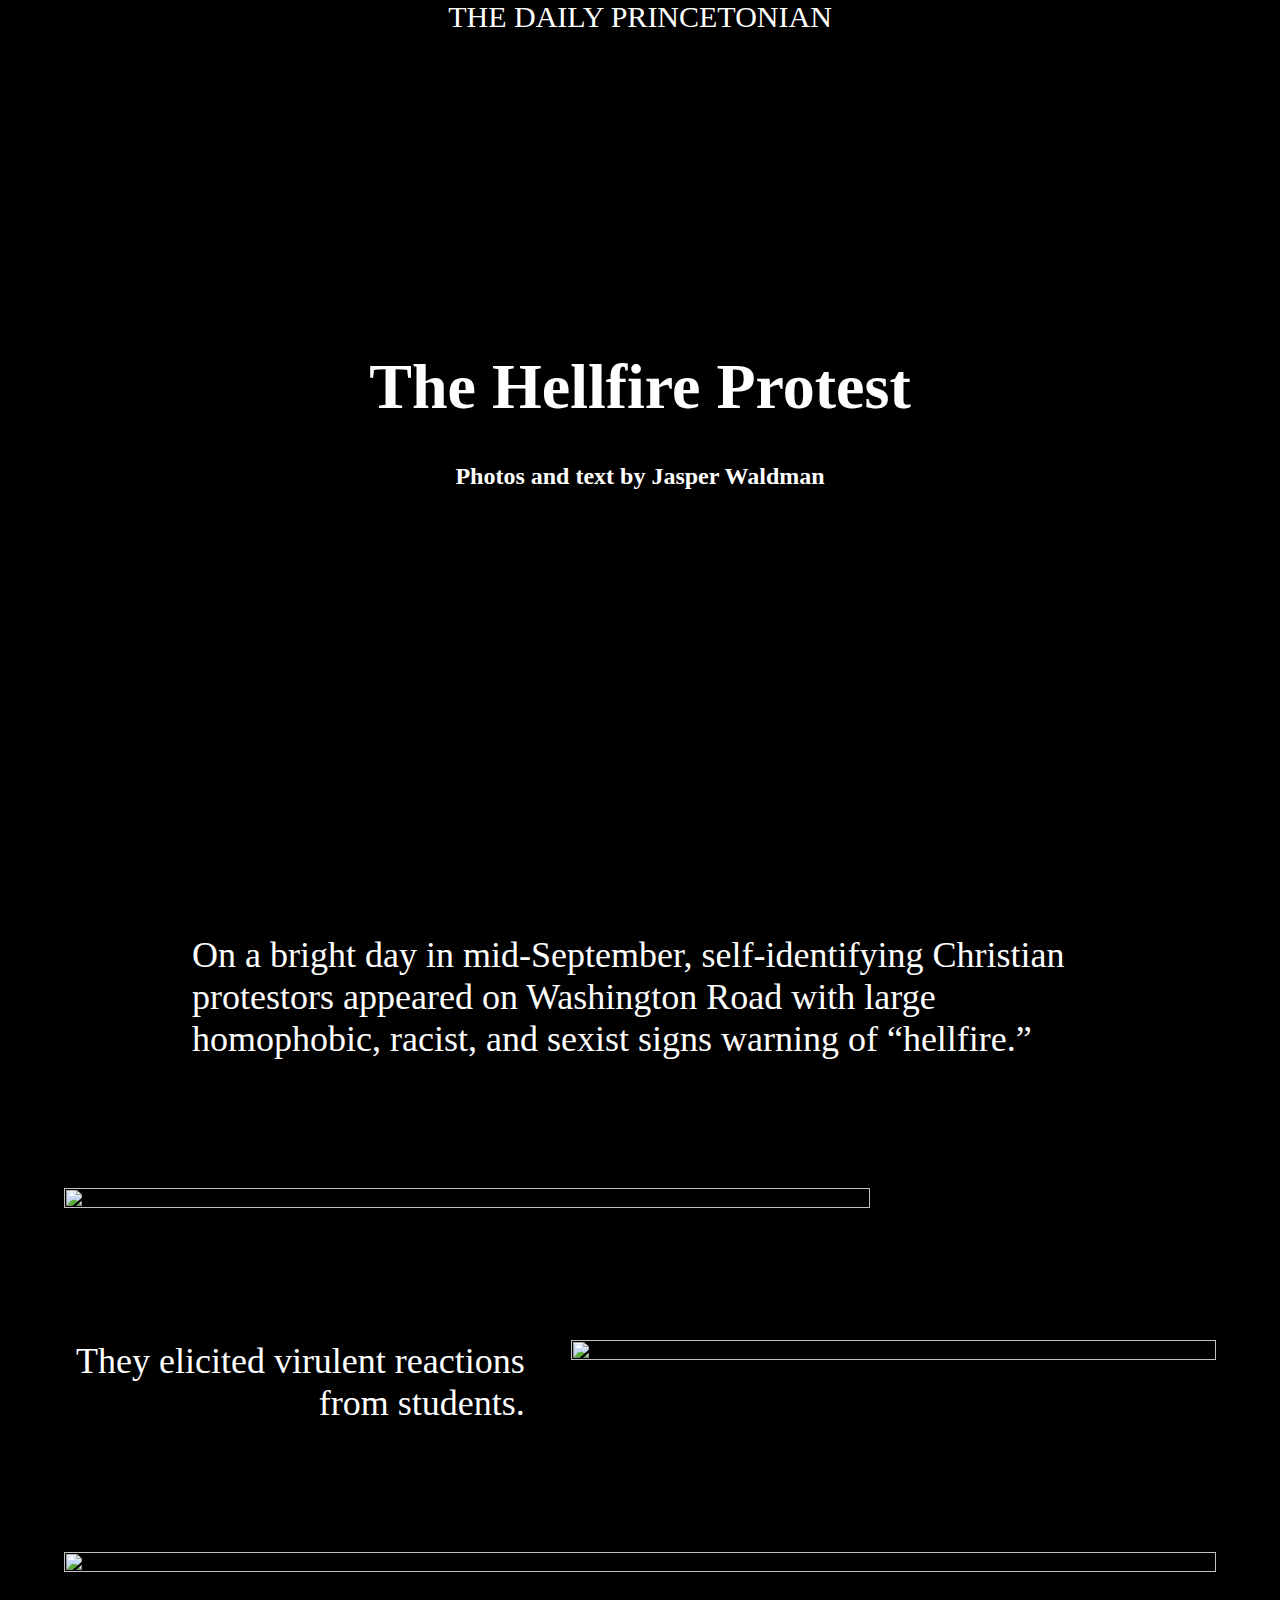
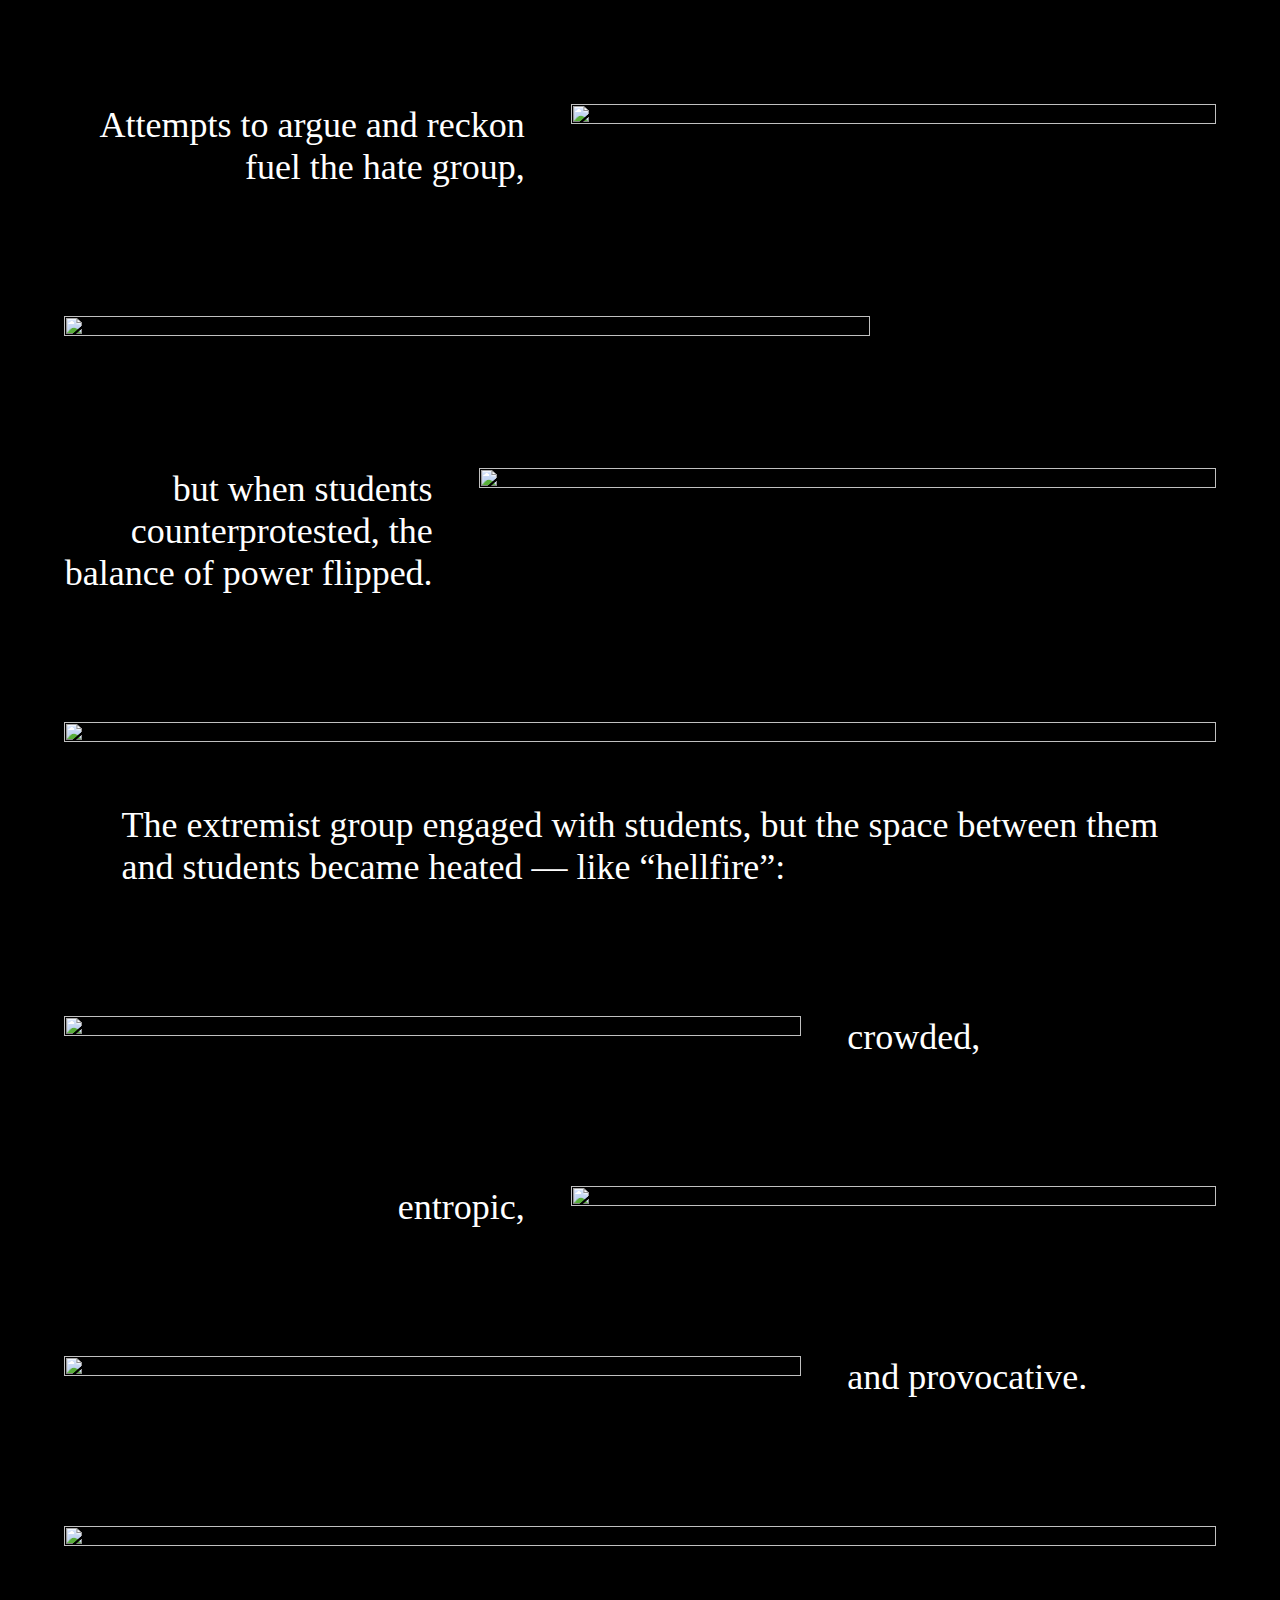
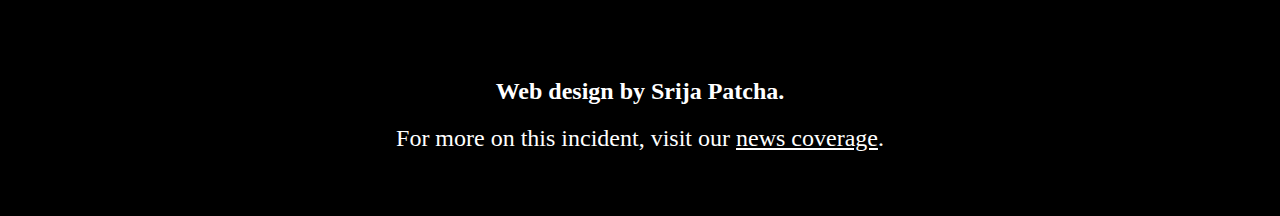
==== commit 927d4a6b: "changed description" ====
--- a/hellfire-essay/index.html
+++ b/hellfire-essay/index.html
@@ -70,7 +70,7 @@
     </div>
 
     <div class="description" style="text-align: left;">
-        <h3>On a bright day in mid-September, protestors from the so-called "Hellfire" group appeared on Washington Road.</h3>
+        <h3>On a bright day in mid-September, self-identifying Christian protestors appeared on Washington Road with large homophobic, racist, and sexist signs warning of “hellfire.”</h3>
     </div>
     
     <div class="frame wide reverse">
